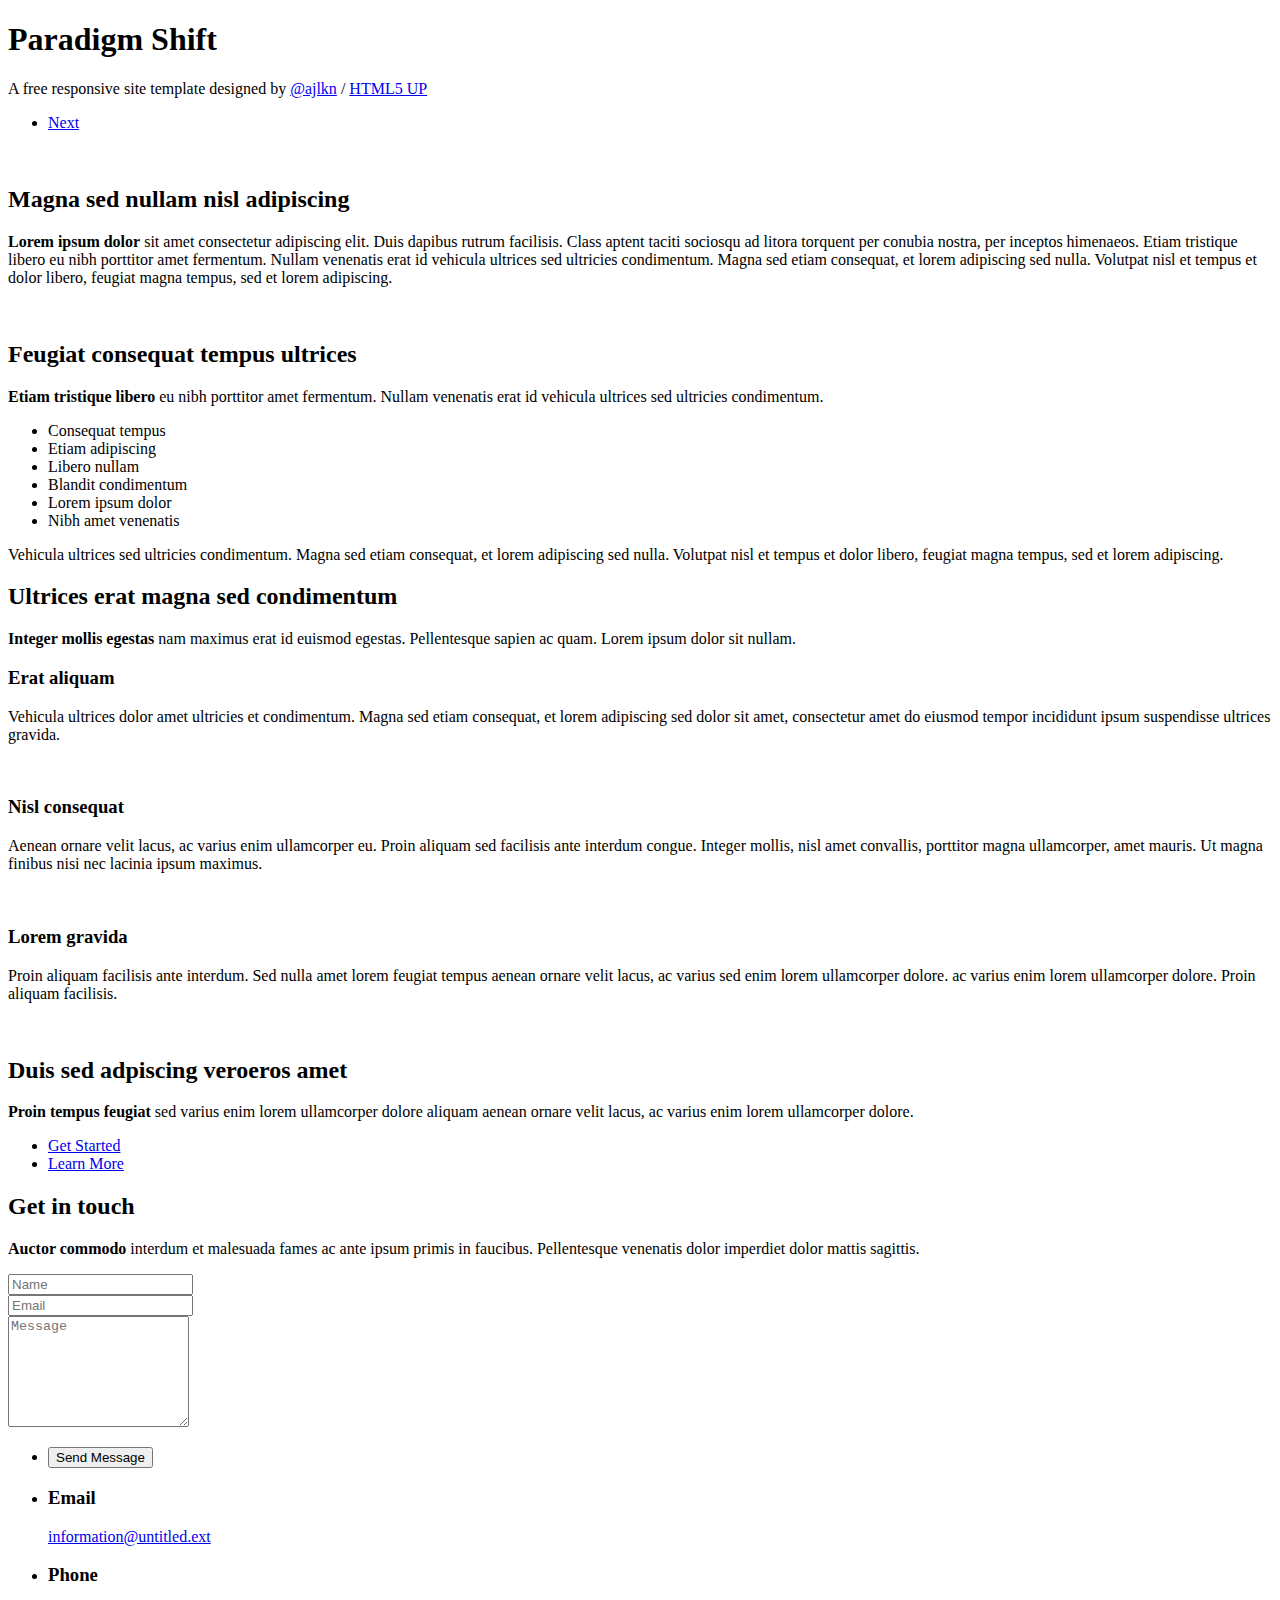
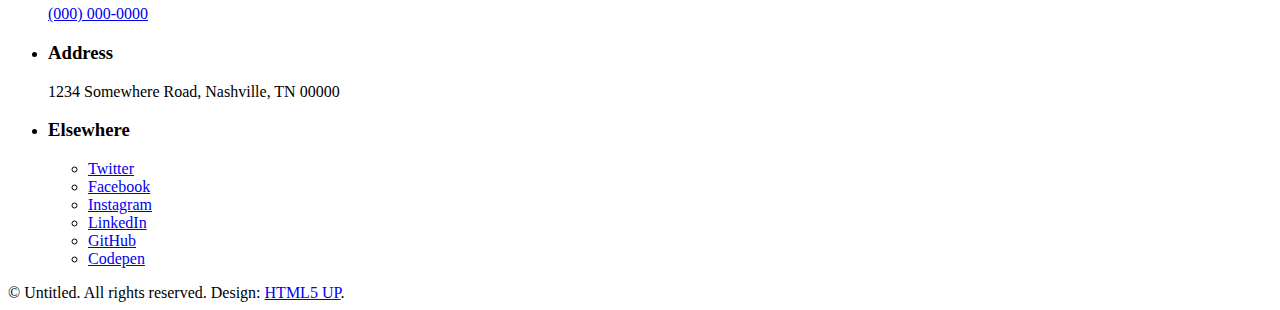
==== index.html @ 137344e8 "index commit" ====
<!DOCTYPE HTML>
<!--
	Paradigm Shift by HTML5 UP
	html5up.net | @ajlkn
	Free for personal and commercial use under the CCA 3.0 license (html5up.net/license)
-->
<html>
	<head>
		<title>Paradigm Shift by HTML5 UP</title>
		<meta charset="utf-8" />
		<meta name="viewport" content="width=device-width, initial-scale=1, user-scalable=no" />
		<meta name="description" content="" />
		<meta name="keywords" content="" />
		<link rel="stylesheet" href="assets/css/main.css" />
	</head>
	<body class="is-preload">

		<!-- Wrapper -->
			<div id="wrapper">

				<!-- Intro -->
					<section class="intro">
						<header>
							<h1>Paradigm Shift</h1>
							<p>A free responsive site template designed by <a href="https://twitter.com/ajlkn">@ajlkn</a> / <a href="https://html5up.net">HTML5 UP</a></p>
							<ul class="actions">
								<li><a href="#first" class="arrow scrolly"><span class="label">Next</span></a></li>
							</ul>
						</header>
						<div class="content">
							<span class="image fill" data-position="center"><img src="images/pic01.jpg" alt="" /></span>
						</div>
					</section>

				<!-- Section -->
					<section id="first">
						<header>
							<h2>Magna sed nullam nisl adipiscing</h2>
						</header>
						<div class="content">
							<p><strong>Lorem ipsum dolor</strong> sit amet consectetur adipiscing elit. Duis dapibus rutrum facilisis. Class aptent taciti sociosqu ad litora torquent per conubia nostra, per inceptos himenaeos. Etiam tristique libero eu nibh porttitor amet fermentum. Nullam venenatis erat id vehicula ultrices sed ultricies condimentum. Magna sed etiam consequat, et lorem adipiscing sed nulla. Volutpat nisl et tempus et dolor libero, feugiat magna tempus, sed et lorem adipiscing.</p>
							<span class="image main"><img src="images/pic02.jpg" alt="" /></span>
						</div>
					</section>

				<!-- Section -->
					<section>
						<header>
							<h2>Feugiat consequat tempus ultrices</h2>
						</header>
						<div class="content">
							<p><strong>Etiam tristique libero</strong> eu nibh porttitor amet fermentum. Nullam venenatis erat id vehicula ultrices sed ultricies condimentum.</p>
							<ul class="feature-icons">
								<li class="icon solid fa-laptop">Consequat tempus</li>
								<li class="icon solid fa-bolt">Etiam adipiscing</li>
								<li class="icon solid fa-signal">Libero nullam</li>
								<li class="icon solid fa-cog">Blandit condimentum</li>
								<li class="icon solid fa-map-marker-alt">Lorem ipsum dolor</li>
								<li class="icon solid fa-code">Nibh amet venenatis</li>
							</ul>
							<p>Vehicula ultrices sed ultricies condimentum. Magna sed etiam consequat, et lorem adipiscing sed nulla. Volutpat nisl et tempus et dolor libero, feugiat magna tempus, sed et lorem adipiscing.</p>
						</div>
					</section>

				<!-- Section -->
					<section>
						<header>
							<h2>Ultrices erat magna sed condimentum</h2>
						</header>
						<div class="content">
							<p><strong>Integer mollis egestas</strong> nam maximus erat id euismod egestas. Pellentesque sapien ac quam. Lorem ipsum dolor sit nullam.</p>

							<!-- Section -->
								<section>
									<header>
										<h3>Erat aliquam</h3>
										<p>Vehicula ultrices dolor amet ultricies et condimentum. Magna sed etiam consequat, et lorem adipiscing sed dolor sit amet, consectetur amet do eiusmod tempor incididunt  ipsum suspendisse ultrices gravida.</p>
									</header>
									<div class="content">
										<div class="gallery">
											<a href="images/gallery/fulls/01.jpg" class="landscape"><img src="images/gallery/thumbs/01.jpg" alt="" /></a>
											<a href="images/gallery/fulls/02.jpg"><img src="images/gallery/thumbs/02.jpg" alt="" /></a>
											<a href="images/gallery/fulls/03.jpg"><img src="images/gallery/thumbs/03.jpg" alt="" /></a>
											<a href="images/gallery/fulls/04.jpg" class="landscape"><img src="images/gallery/thumbs/04.jpg" alt="" /></a>
										</div>
									</div>
								</section>

							<!-- Section -->
								<section>
									<header>
										<h3>Nisl consequat</h3>
										<p>Aenean ornare velit lacus, ac varius enim ullamcorper eu. Proin aliquam sed facilisis ante interdum congue. Integer mollis, nisl amet convallis, porttitor magna ullamcorper, amet mauris. Ut magna finibus nisi nec lacinia ipsum maximus.</p>
									</header>
									<div class="content">
										<div class="gallery">
											<a href="images/gallery/fulls/05.jpg" class="landscape"><img src="images/gallery/thumbs/05.jpg" alt="" /></a>
											<a href="images/gallery/fulls/06.jpg"><img src="images/gallery/thumbs/06.jpg" alt="" /></a>
											<a href="images/gallery/fulls/07.jpg"><img src="images/gallery/thumbs/07.jpg" alt="" /></a>
										</div>
									</div>
								</section>

							<!-- Section -->
								<section>
									<header>
										<h3>Lorem gravida</h3>
										<p>Proin aliquam facilisis ante interdum. Sed nulla amet lorem feugiat tempus aenean ornare velit lacus, ac varius sed enim lorem ullamcorper dolore.  ac varius enim lorem ullamcorper dolore. Proin aliquam facilisis.</p>
									</header>
									<div class="content">
										<div class="gallery">
											<a href="images/gallery/fulls/08.jpg" class="portrait"><img src="images/gallery/thumbs/08.jpg" alt="" /></a>
											<a href="images/gallery/fulls/09.jpg" class="portrait"><img src="images/gallery/thumbs/09.jpg" alt="" /></a>
											<a href="images/gallery/fulls/10.jpg" class="landscape"><img src="images/gallery/thumbs/10.jpg" alt="" /></a>
										</div>
									</div>
								</section>

						</div>
					</section>

				<!-- Section -->
					<section>
						<header>
							<h2>Duis sed adpiscing veroeros amet</h2>
						</header>
						<div class="content">
							<p><strong>Proin tempus feugiat</strong> sed varius enim lorem ullamcorper dolore aliquam aenean ornare velit lacus, ac varius enim lorem ullamcorper dolore.</p>
							<ul class="actions">
								<li><a href="#" class="button primary large">Get Started</a></li>
								<li><a href="#" class="button large">Learn More</a></li>
							</ul>
						</div>
					</section>

				<!-- Elements -->
				<!--
					<section>
						<header>
							<h2>Elements</h2>
						</header>
						<div class="content">

							<section>
								<header>
									<h3>Text</h3>
								</header>
								<div class="content">
									<p>This is <b>bold</b> and this is <strong>strong</strong>. This is <i>italic</i> and this is <em>emphasized</em>.
									This is <sup>superscript</sup> text and this is <sub>subscript</sub> text.
									This is <u>underlined</u> and this is code: <code>for (;;) { ... }</code>. Finally, <a href="#">this is a link</a>.</p>
									<hr />
									<h2>Heading Level 2</h2>
									<h3>Heading Level 3</h3>
									<h4>Heading Level 4</h4>
									<h5>Heading Level 5</h5>
									<hr />
									<h5>Blockquote</h5>
									<blockquote>Fringilla nisl. Donec accumsan interdum nisi, quis tincidunt felis sagittis eget tempus euismod. Vestibulum ante ipsum primis in faucibus vestibulum. Blandit adipiscing eu felis iaculis volutpat ac adipiscing accumsan faucibus. Vestibulum ante ipsum primis in faucibus lorem ipsum dolor sit amet nullam adipiscing eu felis.</blockquote>
									<h5>Preformatted</h5>
									<pre><code>i = 0;

while (!deck.isInOrder()) {
  print 'Iteration ' + i;
  deck.shuffle();
  i++;
}

print 'Sorted in ' + i + ' iterations.';</code></pre>
								</div>
							</section>

							<section>
								<header>
									<h3>Lists</h3>
								</header>
								<div class="content">

									<h4>Unordered</h4>
									<ul>
										<li>Dolor pulvinar etiam.</li>
										<li>Sagittis adipiscing.</li>
										<li>Felis enim feugiat.</li>
									</ul>

									<h4>Alternate</h4>
									<ul class="alt">
										<li>Dolor pulvinar etiam.</li>
										<li>Sagittis adipiscing.</li>
										<li>Felis enim feugiat.</li>
									</ul>

									<h4>Ordered</h4>
									<ol>
										<li>Dolor pulvinar etiam.</li>
										<li>Etiam vel felis viverra.</li>
										<li>Felis enim feugiat.</li>
										<li>Dolor pulvinar etiam.</li>
										<li>Etiam vel felis lorem.</li>
										<li>Felis enim et feugiat.</li>
									</ol>
									<h4>Icons</h4>
									<ul class="icons">
										<li><a href="#" class="icon brands fa-twitter"><span class="label">Twitter</span></a></li>
										<li><a href="#" class="icon brands fa-facebook-f"><span class="label">Facebook</span></a></li>
										<li><a href="#" class="icon brands fa-instagram"><span class="label">Instagram</span></a></li>
										<li><a href="#" class="icon brands fa-github"><span class="label">Github</span></a></li>
									</ul>

									<h4>Actions</h4>
									<ul class="actions">
										<li><a href="#" class="button primary">Default</a></li>
										<li><a href="#" class="button">Default</a></li>
									</ul>
									<ul class="actions stacked">
										<li><a href="#" class="button primary">Default</a></li>
										<li><a href="#" class="button">Default</a></li>
									</ul>
								</div>
							</section>

							<section>
								<header>
									<h3>Table</h3>
								</header>
								<div class="content">
									<h4>Default</h4>
									<div class="table-wrapper">
										<table>
											<thead>
												<tr>
													<th>Name</th>
													<th>Description</th>
													<th>Price</th>
												</tr>
											</thead>
											<tbody>
												<tr>
													<td>Item One</td>
													<td>Ante turpis integer aliquet porttitor.</td>
													<td>29.99</td>
												</tr>
												<tr>
													<td>Item Two</td>
													<td>Vis ac commodo adipiscing arcu aliquet.</td>
													<td>19.99</td>
												</tr>
												<tr>
													<td>Item Three</td>
													<td> Morbi faucibus arcu accumsan lorem.</td>
													<td>29.99</td>
												</tr>
												<tr>
													<td>Item Four</td>
													<td>Vitae integer tempus condimentum.</td>
													<td>19.99</td>
												</tr>
												<tr>
													<td>Item Five</td>
													<td>Ante turpis integer aliquet porttitor.</td>
													<td>29.99</td>
												</tr>
											</tbody>
											<tfoot>
												<tr>
													<td colspan="2"></td>
													<td>100.00</td>
												</tr>
											</tfoot>
										</table>
									</div>

									<h4>Alternate</h4>
									<div class="table-wrapper">
										<table class="alt">
											<thead>
												<tr>
													<th>Name</th>
													<th>Description</th>
													<th>Price</th>
												</tr>
											</thead>
											<tbody>
												<tr>
													<td>Item One</td>
													<td>Ante turpis integer aliquet porttitor.</td>
													<td>29.99</td>
												</tr>
												<tr>
													<td>Item Two</td>
													<td>Vis ac commodo adipiscing arcu aliquet.</td>
													<td>19.99</td>
												</tr>
												<tr>
													<td>Item Three</td>
													<td> Morbi faucibus arcu accumsan lorem.</td>
													<td>29.99</td>
												</tr>
												<tr>
													<td>Item Four</td>
													<td>Vitae integer tempus condimentum.</td>
													<td>19.99</td>
												</tr>
												<tr>
													<td>Item Five</td>
													<td>Ante turpis integer aliquet porttitor.</td>
													<td>29.99</td>
												</tr>
											</tbody>
											<tfoot>
												<tr>
													<td colspan="2"></td>
													<td>100.00</td>
												</tr>
											</tfoot>
										</table>
									</div>
								</div>
							</section>

							<section>
								<header>
									<h3>Buttons</h3>
								</header>
								<div class="content">
									<ul class="actions">
										<li><a href="#" class="button primary">Primary</a></li>
										<li><a href="#" class="button">Default</a></li>
									</ul>
									<ul class="actions">
										<li><a href="#" class="button large">Large</a></li>
										<li><a href="#" class="button">Default</a></li>
										<li><a href="#" class="button small">Small</a></li>
									</ul>
									<ul class="actions">
										<li><a href="#" class="button primary icon solid fa-download">Icon</a></li>
										<li><a href="#" class="button icon solid fa-download">Icon</a></li>
									</ul>
									<ul class="actions">
										<li><span class="button primary disabled">Disabled</span></li>
										<li><span class="button disabled">Disabled</span></li>
									</ul>
								</div>
							</section>

							<section>
								<header>
									<h3>Form</h3>
								</header>
								<div class="content">
									<form method="post" action="#">
										<div class="fields">
											<div class="field half">
												<label for="demo-name">Name</label>
												<input type="text" name="demo-name" id="demo-name" value="" placeholder="Jane Doe" />
											</div>
											<div class="field half">
												<label for="demo-email">Email</label>
												<input type="email" name="demo-email" id="demo-email" value="" placeholder="jane@untitled.tld" />
											</div>
											<div class="field">
												<label for="demo-category">Category</label>
												<select name="demo-category" id="demo-category">
													<option value="">-</option>
													<option value="1">Manufacturing</option>
													<option value="1">Shipping</option>
													<option value="1">Administration</option>
													<option value="1">Human Resources</option>
												</select>
											</div>
											<div class="field half">
												<input type="radio" id="demo-priority-low" name="demo-priority" checked>
												<label for="demo-priority-low">Low</label>
											</div>
											<div class="field half">
												<input type="radio" id="demo-priority-high" name="demo-priority">
												<label for="demo-priority-high">High</label>
											</div>
											<div class="field half">
												<input type="checkbox" id="demo-copy" name="demo-copy">
												<label for="demo-copy">Email me a copy</label>
											</div>
											<div class="field half">
												<input type="checkbox" id="demo-human" name="demo-human" checked>
												<label for="demo-human">Not a robot</label>
											</div>
											<div class="field">
												<label for="demo-message">Message</label>
												<textarea name="demo-message" id="demo-message" placeholder="Enter your message" rows="6"></textarea>
											</div>
										</div>
										<ul class="actions">
											<li><input type="submit" value="Send Message" class="primary" /></li>
											<li><input type="reset" value="Reset" /></li>
										</ul>
									</form>
								</div>
							</section>

						</div>
					</section>
				-->

				<!-- Section -->
					<section>
						<header>
							<h2>Get in touch</h2>
						</header>
						<div class="content">
							<p><strong>Auctor commodo</strong> interdum et malesuada fames ac ante ipsum primis in faucibus. Pellentesque venenatis dolor imperdiet dolor mattis sagittis.</p>
							<form>
								<div class="fields">
									<div class="field half">
										<input type="text" name="name" id="name" placeholder="Name" />
									</div>
									<div class="field half">
										<input type="email" name="email" id="email" placeholder="Email" />
									</div>
									<div class="field">
										<textarea name="message" id="message" placeholder="Message" rows="7"></textarea>
									</div>
								</div>
								<ul class="actions">
									<li><input type="submit" value="Send Message" class="button primary" /></li>
								</ul>
							</form>
						</div>
						<footer>
							<ul class="items">
								<li>
									<h3>Email</h3>
									<a href="#">information@untitled.ext</a>
								</li>
								<li>
									<h3>Phone</h3>
									<a href="#">(000) 000-0000</a>
								</li>
								<li>
									<h3>Address</h3>
									<span>1234 Somewhere Road, Nashville, TN 00000</span>
								</li>
								<li>
									<h3>Elsewhere</h3>
									<ul class="icons">
										<li><a href="#" class="icon brands fa-twitter"><span class="label">Twitter</span></a></li>
										<li><a href="#" class="icon brands fa-facebook-f"><span class="label">Facebook</span></a></li>
										<li><a href="#" class="icon brands fa-instagram"><span class="label">Instagram</span></a></li>
										<li><a href="#" class="icon brands fa-linkedin-in"><span class="label">LinkedIn</span></a></li>
										<li><a href="#" class="icon brands fa-github"><span class="label">GitHub</span></a></li>
										<li><a href="#" class="icon brands fa-codepen"><span class="label">Codepen</span></a></li>
									</ul>
								</li>
							</ul>
						</footer>
					</section>

				<!-- Copyright -->
					<div class="copyright">&copy; Untitled. All rights reserved. Design: <a href="https://html5up.net">HTML5 UP</a>.</div>

			</div>

		<!-- Scripts -->
			<script src="assets/js/jquery.min.js"></script>
			<script src="assets/js/jquery.scrolly.min.js"></script>
			<script src="assets/js/browser.min.js"></script>
			<script src="assets/js/breakpoints.min.js"></script>
			<script src="assets/js/util.js"></script>
			<script src="assets/js/main.js"></script>

	</body>
</html>
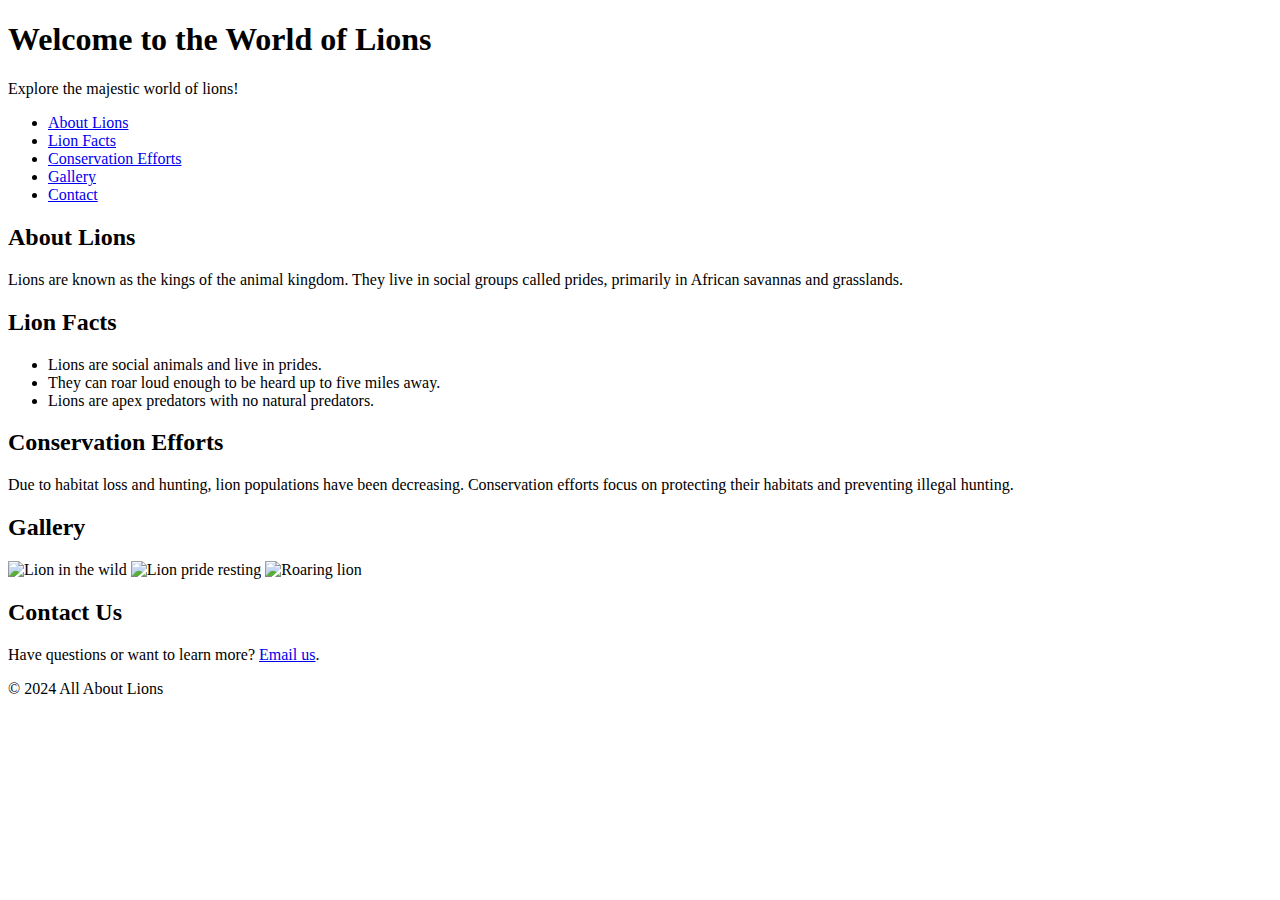
==== commit a5de373c: "Update index.html" ====
--- a/index.html
+++ b/index.html
@@ -1,471 +1,70 @@
-<!DOCTYPE HTML>
-<!--
-	Paradigm Shift by HTML5 UP
-	html5up.net | @ajlkn
-	Free for personal and commercial use under the CCA 3.0 license (html5up.net/license)
--->
-<html>
-	<head>
-		<title>Paradigm Shift by HTML5 UP</title>
-		<meta charset="utf-8" />
-		<meta name="viewport" content="width=device-width, initial-scale=1, user-scalable=no" />
-		<meta name="description" content="" />
-		<meta name="keywords" content="" />
-		<link rel="stylesheet" href="assets/css/main.css" />
-	</head>
-	<body class="is-preload">
+<!DOCTYPE html>
+<html lang="en">
+<head>
+    <meta charset="UTF-8">
+    <meta name="viewport" content="width=device-width, initial-scale=1.0">
+    <title>All About Lions</title>
+    <link rel="stylesheet" href="styles.css">
+</head>
+<body>
+    <!-- Header -->
+    <header>
+        <h1>Welcome to the World of Lions</h1>
+        <p>Explore the majestic world of lions!</p>
+    </header>
 
-		<!-- Wrapper -->
-			<div id="wrapper">
+    <!-- Navigation -->
+    <nav>
+        <ul>
+            <li><a href="#about">About Lions</a></li>
+            <li><a href="#facts">Lion Facts</a></li>
+            <li><a href="#conservation">Conservation Efforts</a></li>
+            <li><a href="#gallery">Gallery</a></li>
+            <li><a href="#contact">Contact</a></li>
+        </ul>
+    </nav>
 
-				<!-- Intro -->
-					<section class="intro">
-						<header>
-							<h1>Paradigm Shift</h1>
-							<p>A free responsive site template designed by <a href="https://twitter.com/ajlkn">@ajlkn</a> / <a href="https://html5up.net">HTML5 UP</a></p>
-							<ul class="actions">
-								<li><a href="#first" class="arrow scrolly"><span class="label">Next</span></a></li>
-							</ul>
-						</header>
-						<div class="content">
-							<span class="image fill" data-position="center"><img src="images/pic01.jpg" alt="" /></span>
-						</div>
-					</section>
+    <!-- About Section -->
+    <section id="about">
+        <h2>About Lions</h2>
+        <p>Lions are known as the kings of the animal kingdom. They live in social groups called prides, primarily in African savannas and grasslands.</p>
+    </section>
 
-				<!-- Section -->
-					<section id="first">
-						<header>
-							<h2>Magna sed nullam nisl adipiscing</h2>
-						</header>
-						<div class="content">
-							<p><strong>Lorem ipsum dolor</strong> sit amet consectetur adipiscing elit. Duis dapibus rutrum facilisis. Class aptent taciti sociosqu ad litora torquent per conubia nostra, per inceptos himenaeos. Etiam tristique libero eu nibh porttitor amet fermentum. Nullam venenatis erat id vehicula ultrices sed ultricies condimentum. Magna sed etiam consequat, et lorem adipiscing sed nulla. Volutpat nisl et tempus et dolor libero, feugiat magna tempus, sed et lorem adipiscing.</p>
-							<span class="image main"><img src="images/pic02.jpg" alt="" /></span>
-						</div>
-					</section>
+    <!-- Facts Section -->
+    <section id="facts">
+        <h2>Lion Facts</h2>
+        <ul>
+            <li>Lions are social animals and live in prides.</li>
+            <li>They can roar loud enough to be heard up to five miles away.</li>
+            <li>Lions are apex predators with no natural predators.</li>
+        </ul>
+    </section>
 
-				<!-- Section -->
-					<section>
-						<header>
-							<h2>Feugiat consequat tempus ultrices</h2>
-						</header>
-						<div class="content">
-							<p><strong>Etiam tristique libero</strong> eu nibh porttitor amet fermentum. Nullam venenatis erat id vehicula ultrices sed ultricies condimentum.</p>
-							<ul class="feature-icons">
-								<li class="icon solid fa-laptop">Consequat tempus</li>
-								<li class="icon solid fa-bolt">Etiam adipiscing</li>
-								<li class="icon solid fa-signal">Libero nullam</li>
-								<li class="icon solid fa-cog">Blandit condimentum</li>
-								<li class="icon solid fa-map-marker-alt">Lorem ipsum dolor</li>
-								<li class="icon solid fa-code">Nibh amet venenatis</li>
-							</ul>
-							<p>Vehicula ultrices sed ultricies condimentum. Magna sed etiam consequat, et lorem adipiscing sed nulla. Volutpat nisl et tempus et dolor libero, feugiat magna tempus, sed et lorem adipiscing.</p>
-						</div>
-					</section>
+    <!-- Conservation Section -->
+    <section id="conservation">
+        <h2>Conservation Efforts</h2>
+        <p>Due to habitat loss and hunting, lion populations have been decreasing. Conservation efforts focus on protecting their habitats and preventing illegal hunting.</p>
+    </section>
 
-				<!-- Section -->
-					<section>
-						<header>
-							<h2>Ultrices erat magna sed condimentum</h2>
-						</header>
-						<div class="content">
-							<p><strong>Integer mollis egestas</strong> nam maximus erat id euismod egestas. Pellentesque sapien ac quam. Lorem ipsum dolor sit nullam.</p>
+    <!-- Gallery Section -->
+    <section id="gallery">
+        <h2>Gallery</h2>
+        <div class="gallery-images">
+            <img src="lion1.jpg" alt="Lion in the wild">
+            <img src="lion2.jpg" alt="Lion pride resting">
+            <img src="lion3.jpg" alt="Roaring lion">
+        </div>
+    </section>
 
-							<!-- Section -->
-								<section>
-									<header>
-										<h3>Erat aliquam</h3>
-										<p>Vehicula ultrices dolor amet ultricies et condimentum. Magna sed etiam consequat, et lorem adipiscing sed dolor sit amet, consectetur amet do eiusmod tempor incididunt  ipsum suspendisse ultrices gravida.</p>
-									</header>
-									<div class="content">
-										<div class="gallery">
-											<a href="images/gallery/fulls/01.jpg" class="landscape"><img src="images/gallery/thumbs/01.jpg" alt="" /></a>
-											<a href="images/gallery/fulls/02.jpg"><img src="images/gallery/thumbs/02.jpg" alt="" /></a>
-											<a href="images/gallery/fulls/03.jpg"><img src="images/gallery/thumbs/03.jpg" alt="" /></a>
-											<a href="images/gallery/fulls/04.jpg" class="landscape"><img src="images/gallery/thumbs/04.jpg" alt="" /></a>
-										</div>
-									</div>
-								</section>
+    <!-- Contact Section -->
+    <section id="contact">
+        <h2>Contact Us</h2>
+        <p>Have questions or want to learn more? <a href="mailto:info@lionworld.com">Email us</a>.</p>
+    </section>
 
-							<!-- Section -->
-								<section>
-									<header>
-										<h3>Nisl consequat</h3>
-										<p>Aenean ornare velit lacus, ac varius enim ullamcorper eu. Proin aliquam sed facilisis ante interdum congue. Integer mollis, nisl amet convallis, porttitor magna ullamcorper, amet mauris. Ut magna finibus nisi nec lacinia ipsum maximus.</p>
-									</header>
-									<div class="content">
-										<div class="gallery">
-											<a href="images/gallery/fulls/05.jpg" class="landscape"><img src="images/gallery/thumbs/05.jpg" alt="" /></a>
-											<a href="images/gallery/fulls/06.jpg"><img src="images/gallery/thumbs/06.jpg" alt="" /></a>
-											<a href="images/gallery/fulls/07.jpg"><img src="images/gallery/thumbs/07.jpg" alt="" /></a>
-										</div>
-									</div>
-								</section>
-
-							<!-- Section -->
-								<section>
-									<header>
-										<h3>Lorem gravida</h3>
-										<p>Proin aliquam facilisis ante interdum. Sed nulla amet lorem feugiat tempus aenean ornare velit lacus, ac varius sed enim lorem ullamcorper dolore.  ac varius enim lorem ullamcorper dolore. Proin aliquam facilisis.</p>
-									</header>
-									<div class="content">
-										<div class="gallery">
-											<a href="images/gallery/fulls/08.jpg" class="portrait"><img src="images/gallery/thumbs/08.jpg" alt="" /></a>
-											<a href="images/gallery/fulls/09.jpg" class="portrait"><img src="images/gallery/thumbs/09.jpg" alt="" /></a>
-											<a href="images/gallery/fulls/10.jpg" class="landscape"><img src="images/gallery/thumbs/10.jpg" alt="" /></a>
-										</div>
-									</div>
-								</section>
-
-						</div>
-					</section>
-
-				<!-- Section -->
-					<section>
-						<header>
-							<h2>Duis sed adpiscing veroeros amet</h2>
-						</header>
-						<div class="content">
-							<p><strong>Proin tempus feugiat</strong> sed varius enim lorem ullamcorper dolore aliquam aenean ornare velit lacus, ac varius enim lorem ullamcorper dolore.</p>
-							<ul class="actions">
-								<li><a href="#" class="button primary large">Get Started</a></li>
-								<li><a href="#" class="button large">Learn More</a></li>
-							</ul>
-						</div>
-					</section>
-
-				<!-- Elements -->
-				<!--
-					<section>
-						<header>
-							<h2>Elements</h2>
-						</header>
-						<div class="content">
-
-							<section>
-								<header>
-									<h3>Text</h3>
-								</header>
-								<div class="content">
-									<p>This is <b>bold</b> and this is <strong>strong</strong>. This is <i>italic</i> and this is <em>emphasized</em>.
-									This is <sup>superscript</sup> text and this is <sub>subscript</sub> text.
-									This is <u>underlined</u> and this is code: <code>for (;;) { ... }</code>. Finally, <a href="#">this is a link</a>.</p>
-									<hr />
-									<h2>Heading Level 2</h2>
-									<h3>Heading Level 3</h3>
-									<h4>Heading Level 4</h4>
-									<h5>Heading Level 5</h5>
-									<hr />
-									<h5>Blockquote</h5>
-									<blockquote>Fringilla nisl. Donec accumsan interdum nisi, quis tincidunt felis sagittis eget tempus euismod. Vestibulum ante ipsum primis in faucibus vestibulum. Blandit adipiscing eu felis iaculis volutpat ac adipiscing accumsan faucibus. Vestibulum ante ipsum primis in faucibus lorem ipsum dolor sit amet nullam adipiscing eu felis.</blockquote>
-									<h5>Preformatted</h5>
-									<pre><code>i = 0;
-
-while (!deck.isInOrder()) {
-  print 'Iteration ' + i;
-  deck.shuffle();
-  i++;
-}
-
-print 'Sorted in ' + i + ' iterations.';</code></pre>
-								</div>
-							</section>
-
-							<section>
-								<header>
-									<h3>Lists</h3>
-								</header>
-								<div class="content">
-
-									<h4>Unordered</h4>
-									<ul>
-										<li>Dolor pulvinar etiam.</li>
-										<li>Sagittis adipiscing.</li>
-										<li>Felis enim feugiat.</li>
-									</ul>
-
-									<h4>Alternate</h4>
-									<ul class="alt">
-										<li>Dolor pulvinar etiam.</li>
-										<li>Sagittis adipiscing.</li>
-										<li>Felis enim feugiat.</li>
-									</ul>
-
-									<h4>Ordered</h4>
-									<ol>
-										<li>Dolor pulvinar etiam.</li>
-										<li>Etiam vel felis viverra.</li>
-										<li>Felis enim feugiat.</li>
-										<li>Dolor pulvinar etiam.</li>
-										<li>Etiam vel felis lorem.</li>
-										<li>Felis enim et feugiat.</li>
-									</ol>
-									<h4>Icons</h4>
-									<ul class="icons">
-										<li><a href="#" class="icon brands fa-twitter"><span class="label">Twitter</span></a></li>
-										<li><a href="#" class="icon brands fa-facebook-f"><span class="label">Facebook</span></a></li>
-										<li><a href="#" class="icon brands fa-instagram"><span class="label">Instagram</span></a></li>
-										<li><a href="#" class="icon brands fa-github"><span class="label">Github</span></a></li>
-									</ul>
-
-									<h4>Actions</h4>
-									<ul class="actions">
-										<li><a href="#" class="button primary">Default</a></li>
-										<li><a href="#" class="button">Default</a></li>
-									</ul>
-									<ul class="actions stacked">
-										<li><a href="#" class="button primary">Default</a></li>
-										<li><a href="#" class="button">Default</a></li>
-									</ul>
-								</div>
-							</section>
-
-							<section>
-								<header>
-									<h3>Table</h3>
-								</header>
-								<div class="content">
-									<h4>Default</h4>
-									<div class="table-wrapper">
-										<table>
-											<thead>
-												<tr>
-													<th>Name</th>
-													<th>Description</th>
-													<th>Price</th>
-												</tr>
-											</thead>
-											<tbody>
-												<tr>
-													<td>Item One</td>
-													<td>Ante turpis integer aliquet porttitor.</td>
-													<td>29.99</td>
-												</tr>
-												<tr>
-													<td>Item Two</td>
-													<td>Vis ac commodo adipiscing arcu aliquet.</td>
-													<td>19.99</td>
-												</tr>
-												<tr>
-													<td>Item Three</td>
-													<td> Morbi faucibus arcu accumsan lorem.</td>
-													<td>29.99</td>
-												</tr>
-												<tr>
-													<td>Item Four</td>
-													<td>Vitae integer tempus condimentum.</td>
-													<td>19.99</td>
-												</tr>
-												<tr>
-													<td>Item Five</td>
-													<td>Ante turpis integer aliquet porttitor.</td>
-													<td>29.99</td>
-												</tr>
-											</tbody>
-											<tfoot>
-												<tr>
-													<td colspan="2"></td>
-													<td>100.00</td>
-												</tr>
-											</tfoot>
-										</table>
-									</div>
-
-									<h4>Alternate</h4>
-									<div class="table-wrapper">
-										<table class="alt">
-											<thead>
-												<tr>
-													<th>Name</th>
-													<th>Description</th>
-													<th>Price</th>
-												</tr>
-											</thead>
-											<tbody>
-												<tr>
-													<td>Item One</td>
-													<td>Ante turpis integer aliquet porttitor.</td>
-													<td>29.99</td>
-												</tr>
-												<tr>
-													<td>Item Two</td>
-													<td>Vis ac commodo adipiscing arcu aliquet.</td>
-													<td>19.99</td>
-												</tr>
-												<tr>
-													<td>Item Three</td>
-													<td> Morbi faucibus arcu accumsan lorem.</td>
-													<td>29.99</td>
-												</tr>
-												<tr>
-													<td>Item Four</td>
-													<td>Vitae integer tempus condimentum.</td>
-													<td>19.99</td>
-												</tr>
-												<tr>
-													<td>Item Five</td>
-													<td>Ante turpis integer aliquet porttitor.</td>
-													<td>29.99</td>
-												</tr>
-											</tbody>
-											<tfoot>
-												<tr>
-													<td colspan="2"></td>
-													<td>100.00</td>
-												</tr>
-											</tfoot>
-										</table>
-									</div>
-								</div>
-							</section>
-
-							<section>
-								<header>
-									<h3>Buttons</h3>
-								</header>
-								<div class="content">
-									<ul class="actions">
-										<li><a href="#" class="button primary">Primary</a></li>
-										<li><a href="#" class="button">Default</a></li>
-									</ul>
-									<ul class="actions">
-										<li><a href="#" class="button large">Large</a></li>
-										<li><a href="#" class="button">Default</a></li>
-										<li><a href="#" class="button small">Small</a></li>
-									</ul>
-									<ul class="actions">
-										<li><a href="#" class="button primary icon solid fa-download">Icon</a></li>
-										<li><a href="#" class="button icon solid fa-download">Icon</a></li>
-									</ul>
-									<ul class="actions">
-										<li><span class="button primary disabled">Disabled</span></li>
-										<li><span class="button disabled">Disabled</span></li>
-									</ul>
-								</div>
-							</section>
-
-							<section>
-								<header>
-									<h3>Form</h3>
-								</header>
-								<div class="content">
-									<form method="post" action="#">
-										<div class="fields">
-											<div class="field half">
-												<label for="demo-name">Name</label>
-												<input type="text" name="demo-name" id="demo-name" value="" placeholder="Jane Doe" />
-											</div>
-											<div class="field half">
-												<label for="demo-email">Email</label>
-												<input type="email" name="demo-email" id="demo-email" value="" placeholder="jane@untitled.tld" />
-											</div>
-											<div class="field">
-												<label for="demo-category">Category</label>
-												<select name="demo-category" id="demo-category">
-													<option value="">-</option>
-													<option value="1">Manufacturing</option>
-													<option value="1">Shipping</option>
-													<option value="1">Administration</option>
-													<option value="1">Human Resources</option>
-												</select>
-											</div>
-											<div class="field half">
-												<input type="radio" id="demo-priority-low" name="demo-priority" checked>
-												<label for="demo-priority-low">Low</label>
-											</div>
-											<div class="field half">
-												<input type="radio" id="demo-priority-high" name="demo-priority">
-												<label for="demo-priority-high">High</label>
-											</div>
-											<div class="field half">
-												<input type="checkbox" id="demo-copy" name="demo-copy">
-												<label for="demo-copy">Email me a copy</label>
-											</div>
-											<div class="field half">
-												<input type="checkbox" id="demo-human" name="demo-human" checked>
-												<label for="demo-human">Not a robot</label>
-											</div>
-											<div class="field">
-												<label for="demo-message">Message</label>
-												<textarea name="demo-message" id="demo-message" placeholder="Enter your message" rows="6"></textarea>
-											</div>
-										</div>
-										<ul class="actions">
-											<li><input type="submit" value="Send Message" class="primary" /></li>
-											<li><input type="reset" value="Reset" /></li>
-										</ul>
-									</form>
-								</div>
-							</section>
-
-						</div>
-					</section>
-				-->
-
-				<!-- Section -->
-					<section>
-						<header>
-							<h2>Get in touch</h2>
-						</header>
-						<div class="content">
-							<p><strong>Auctor commodo</strong> interdum et malesuada fames ac ante ipsum primis in faucibus. Pellentesque venenatis dolor imperdiet dolor mattis sagittis.</p>
-							<form>
-								<div class="fields">
-									<div class="field half">
-										<input type="text" name="name" id="name" placeholder="Name" />
-									</div>
-									<div class="field half">
-										<input type="email" name="email" id="email" placeholder="Email" />
-									</div>
-									<div class="field">
-										<textarea name="message" id="message" placeholder="Message" rows="7"></textarea>
-									</div>
-								</div>
-								<ul class="actions">
-									<li><input type="submit" value="Send Message" class="button primary" /></li>
-								</ul>
-							</form>
-						</div>
-						<footer>
-							<ul class="items">
-								<li>
-									<h3>Email</h3>
-									<a href="#">information@untitled.ext</a>
-								</li>
-								<li>
-									<h3>Phone</h3>
-									<a href="#">(000) 000-0000</a>
-								</li>
-								<li>
-									<h3>Address</h3>
-									<span>1234 Somewhere Road, Nashville, TN 00000</span>
-								</li>
-								<li>
-									<h3>Elsewhere</h3>
-									<ul class="icons">
-										<li><a href="#" class="icon brands fa-twitter"><span class="label">Twitter</span></a></li>
-										<li><a href="#" class="icon brands fa-facebook-f"><span class="label">Facebook</span></a></li>
-										<li><a href="#" class="icon brands fa-instagram"><span class="label">Instagram</span></a></li>
-										<li><a href="#" class="icon brands fa-linkedin-in"><span class="label">LinkedIn</span></a></li>
-										<li><a href="#" class="icon brands fa-github"><span class="label">GitHub</span></a></li>
-										<li><a href="#" class="icon brands fa-codepen"><span class="label">Codepen</span></a></li>
-									</ul>
-								</li>
-							</ul>
-						</footer>
-					</section>
-
-				<!-- Copyright -->
-					<div class="copyright">&copy; Untitled. All rights reserved. Design: <a href="https://html5up.net">HTML5 UP</a>.</div>
-
-			</div>
-
-		<!-- Scripts -->
-			<script src="assets/js/jquery.min.js"></script>
-			<script src="assets/js/jquery.scrolly.min.js"></script>
-			<script src="assets/js/browser.min.js"></script>
-			<script src="assets/js/breakpoints.min.js"></script>
-			<script src="assets/js/util.js"></script>
-			<script src="assets/js/main.js"></script>
-
-	</body>
-</html>+    <!-- Footer -->
+    <footer>
+        <p>&copy; 2024 All About Lions</p>
+    </footer>
+</body>
+</html>
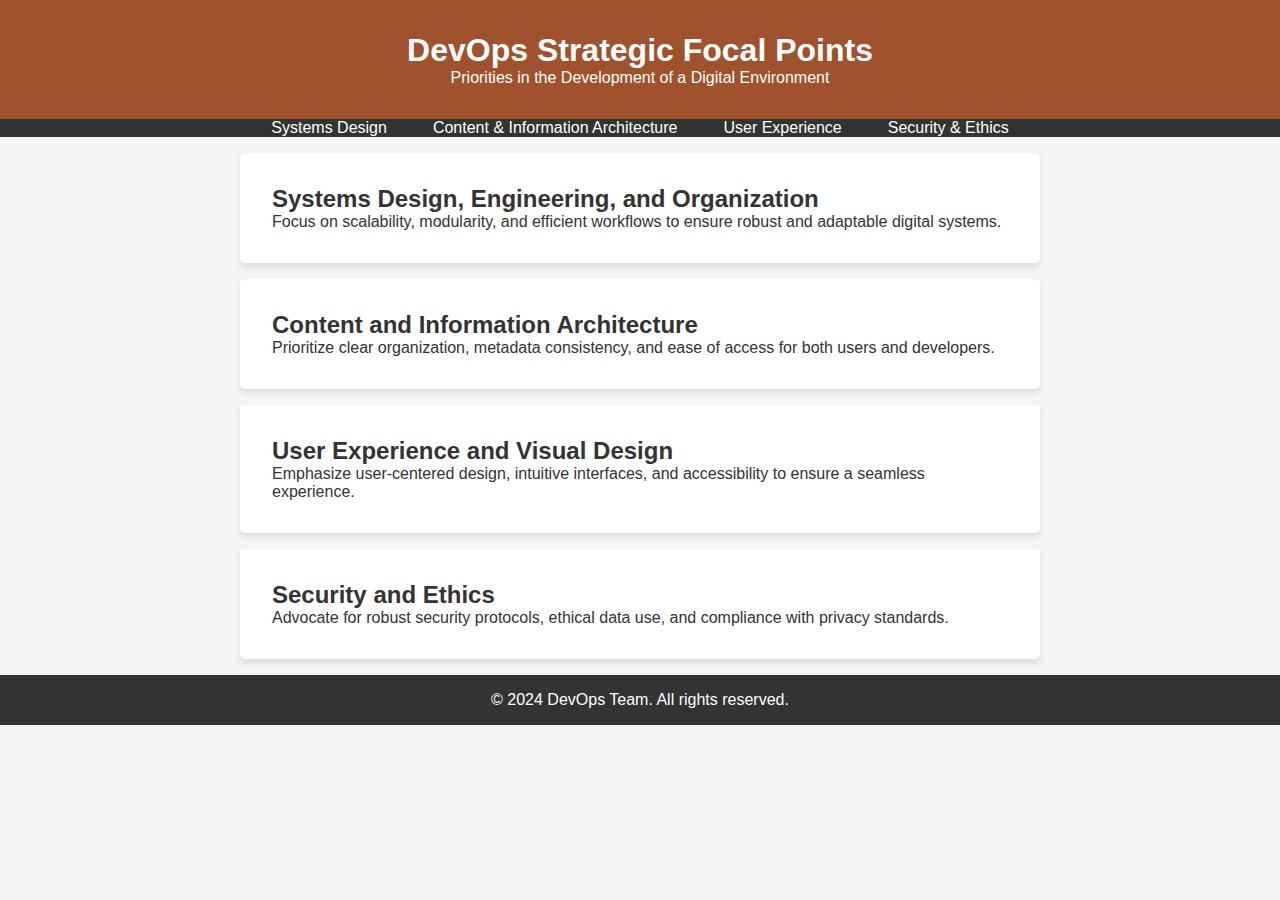
==== commit de3d5a72: "Update index.html" ====
--- a/index.html
+++ b/index.html
@@ -3,68 +3,42 @@
 <head>
     <meta charset="UTF-8">
     <meta name="viewport" content="width=device-width, initial-scale=1.0">
-    <title>All About Lions</title>
+    <title>DevOps Strategic Focal Points</title>
     <link rel="stylesheet" href="styles.css">
 </head>
 <body>
-    <!-- Header -->
     <header>
-        <h1>Welcome to the World of Lions</h1>
-        <p>Explore the majestic world of lions!</p>
+        <h1>DevOps Strategic Focal Points</h1>
+        <p>Priorities in the Development of a Digital Environment</p>
     </header>
-
-    <!-- Navigation -->
     <nav>
         <ul>
-            <li><a href="#about">About Lions</a></li>
-            <li><a href="#facts">Lion Facts</a></li>
-            <li><a href="#conservation">Conservation Efforts</a></li>
-            <li><a href="#gallery">Gallery</a></li>
-            <li><a href="#contact">Contact</a></li>
+            <li><a href="#systems-design">Systems Design</a></li>
+            <li><a href="#content-architecture">Content & Information Architecture</a></li>
+            <li><a href="#user-experience">User Experience</a></li>
+            <li><a href="#security-ethics">Security & Ethics</a></li>
         </ul>
     </nav>
-
-    <!-- About Section -->
-    <section id="about">
-        <h2>About Lions</h2>
-        <p>Lions are known as the kings of the animal kingdom. They live in social groups called prides, primarily in African savannas and grasslands.</p>
-    </section>
-
-    <!-- Facts Section -->
-    <section id="facts">
-        <h2>Lion Facts</h2>
-        <ul>
-            <li>Lions are social animals and live in prides.</li>
-            <li>They can roar loud enough to be heard up to five miles away.</li>
-            <li>Lions are apex predators with no natural predators.</li>
-        </ul>
-    </section>
-
-    <!-- Conservation Section -->
-    <section id="conservation">
-        <h2>Conservation Efforts</h2>
-        <p>Due to habitat loss and hunting, lion populations have been decreasing. Conservation efforts focus on protecting their habitats and preventing illegal hunting.</p>
-    </section>
-
-    <!-- Gallery Section -->
-    <section id="gallery">
-        <h2>Gallery</h2>
-        <div class="gallery-images">
-            <img src="lion1.jpg" alt="Lion in the wild">
-            <img src="lion2.jpg" alt="Lion pride resting">
-            <img src="lion3.jpg" alt="Roaring lion">
-        </div>
-    </section>
-
-    <!-- Contact Section -->
-    <section id="contact">
-        <h2>Contact Us</h2>
-        <p>Have questions or want to learn more? <a href="mailto:info@lionworld.com">Email us</a>.</p>
-    </section>
-
-    <!-- Footer -->
+    <main>
+        <section id="systems-design">
+            <h2>Systems Design, Engineering, and Organization</h2>
+            <p>Focus on scalability, modularity, and efficient workflows to ensure robust and adaptable digital systems.</p>
+        </section>
+        <section id="content-architecture">
+            <h2>Content and Information Architecture</h2>
+            <p>Prioritize clear organization, metadata consistency, and ease of access for both users and developers.</p>
+        </section>
+        <section id="user-experience">
+            <h2>User Experience and Visual Design</h2>
+            <p>Emphasize user-centered design, intuitive interfaces, and accessibility to ensure a seamless experience.</p>
+        </section>
+        <section id="security-ethics">
+            <h2>Security and Ethics</h2>
+            <p>Advocate for robust security protocols, ethical data use, and compliance with privacy standards.</p>
+        </section>
+    </main>
     <footer>
-        <p>&copy; 2024 All About Lions</p>
+        <p>&copy; 2024 DevOps Team. All rights reserved.</p>
     </footer>
 </body>
 </html>
--- a/styles.css
+++ b/styles.css
@@ -0,0 +1,81 @@
+/* styles.css */
+
+/* Basic Reset */
+* {
+    margin: 0;
+    padding: 0;
+    box-sizing: border-box;
+}
+
+/* Body styling */
+body {
+    font-family: Arial, sans-serif;
+    color: #333;
+    background-color: #f5f5f5;
+}
+
+/* Header styling */
+header {
+    background-color: #a0522d;
+    color: white;
+    text-align: center;
+    padding: 2em 0;
+}
+
+/* Navigation bar styling */
+nav ul {
+    list-style: none;
+    display: flex;
+    justify-content: center;
+    background-color: #333;
+}
+
+nav ul li {
+    margin: 0 15px;
+}
+
+nav ul li a {
+    color: white;
+    text-decoration: none;
+    padding: 0.5em;
+}
+
+nav ul li a:hover {
+    background-color: #a0522d;
+    border-radius: 5px;
+}
+
+/* Section styling */
+section {
+    padding: 2em;
+    max-width: 800px;
+    margin: auto;
+    background-color: white;
+    margin-top: 1em;
+    border-radius: 5px;
+    box-shadow: 0px 4px 6px rgba(0, 0, 0, 0.1);
+}
+
+/* Gallery styling */
+.gallery-images {
+    display: flex;
+    justify-content: space-around;
+    flex-wrap: wrap;
+    gap: 1em;
+}
+
+.gallery-images img {
+    width: 100%;
+    max-width: 250px;
+    border-radius: 5px;
+    box-shadow: 0px 4px 6px rgba(0, 0, 0, 0.1);
+}
+
+/* Footer styling */
+footer {
+    text-align: center;
+    padding: 1em;
+    background-color: #333;
+    color: white;
+    margin-top: 1em;
+}
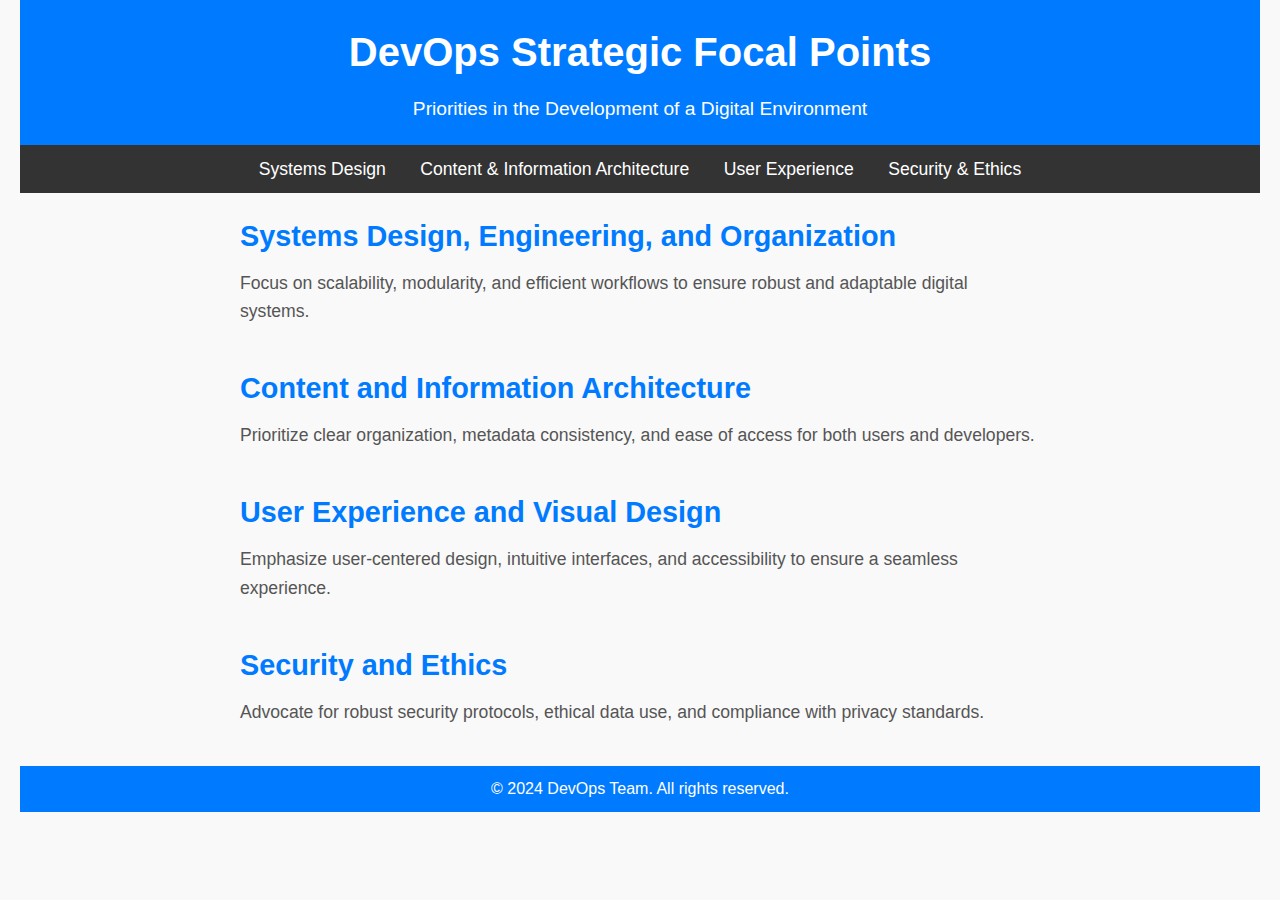
==== commit 7059d407: "add link to system design" ====
--- a/index.html
+++ b/index.html
@@ -13,7 +13,7 @@
     </header>
     <nav>
         <ul>
-            <li><a href="#systems-design">Systems Design</a></li>
+            <li><a href="./SystemsDesign.html">Systems Design</a></li>
             <li><a href="#content-architecture">Content & Information Architecture</a></li>
             <li><a href="#user-experience">User Experience</a></li>
             <li><a href="#security-ethics">Security & Ethics</a></li>
--- a/styles.css
+++ b/styles.css
@@ -1,81 +1,84 @@
-/* styles.css */
-
-/* Basic Reset */
-* {
+/* General Reset */
+body, h1, h2, p, ul, li, a {
     margin: 0;
     padding: 0;
-    box-sizing: border-box;
+    font-family: Arial, sans-serif;
 }
 
-/* Body styling */
+/* Body Styling */
 body {
-    font-family: Arial, sans-serif;
+    line-height: 1.6;
     color: #333;
-    background-color: #f5f5f5;
+    background-color: #f9f9f9;
+    padding: 0 20px;
 }
 
-/* Header styling */
+/* Header Styling */
 header {
-    background-color: #a0522d;
-    color: white;
     text-align: center;
-    padding: 2em 0;
+    padding: 20px 0;
+    background: #007bff;
+    color: #fff;
 }
 
-/* Navigation bar styling */
+header h1 {
+    font-size: 2.5em;
+    margin-bottom: 10px;
+}
+
+header p {
+    font-size: 1.2em;
+}
+
+/* Navigation Styling */
+nav {
+    background: #333;
+    padding: 10px 0;
+    text-align: center;
+}
+
 nav ul {
     list-style: none;
-    display: flex;
-    justify-content: center;
-    background-color: #333;
+    display: inline-block;
 }
 
 nav ul li {
+    display: inline;
     margin: 0 15px;
 }
 
 nav ul li a {
-    color: white;
+    color: #fff;
     text-decoration: none;
-    padding: 0.5em;
+    font-size: 1.1em;
 }
 
-nav ul li a:hover {
-    background-color: #a0522d;
-    border-radius: 5px;
+/* Main Content Styling */
+main {
+    margin: 20px auto;
+    max-width: 800px;
 }
 
-/* Section styling */
 section {
-    padding: 2em;
-    max-width: 800px;
-    margin: auto;
-    background-color: white;
-    margin-top: 1em;
-    border-radius: 5px;
-    box-shadow: 0px 4px 6px rgba(0, 0, 0, 0.1);
+    margin-bottom: 40px;
 }
 
-/* Gallery styling */
-.gallery-images {
-    display: flex;
-    justify-content: space-around;
-    flex-wrap: wrap;
-    gap: 1em;
+section h2 {
+    font-size: 1.8em;
+    margin-bottom: 10px;
+    color: #007bff;
 }
 
-.gallery-images img {
-    width: 100%;
-    max-width: 250px;
-    border-radius: 5px;
-    box-shadow: 0px 4px 6px rgba(0, 0, 0, 0.1);
+section p {
+    font-size: 1.1em;
+    color: #555;
 }
 
-/* Footer styling */
+/* Footer Styling */
 footer {
     text-align: center;
-    padding: 1em;
-    background-color: #333;
-    color: white;
-    margin-top: 1em;
+    margin-top: 20px;
+    padding: 10px;
+    background: #007bff;
+    color: #fff;
 }
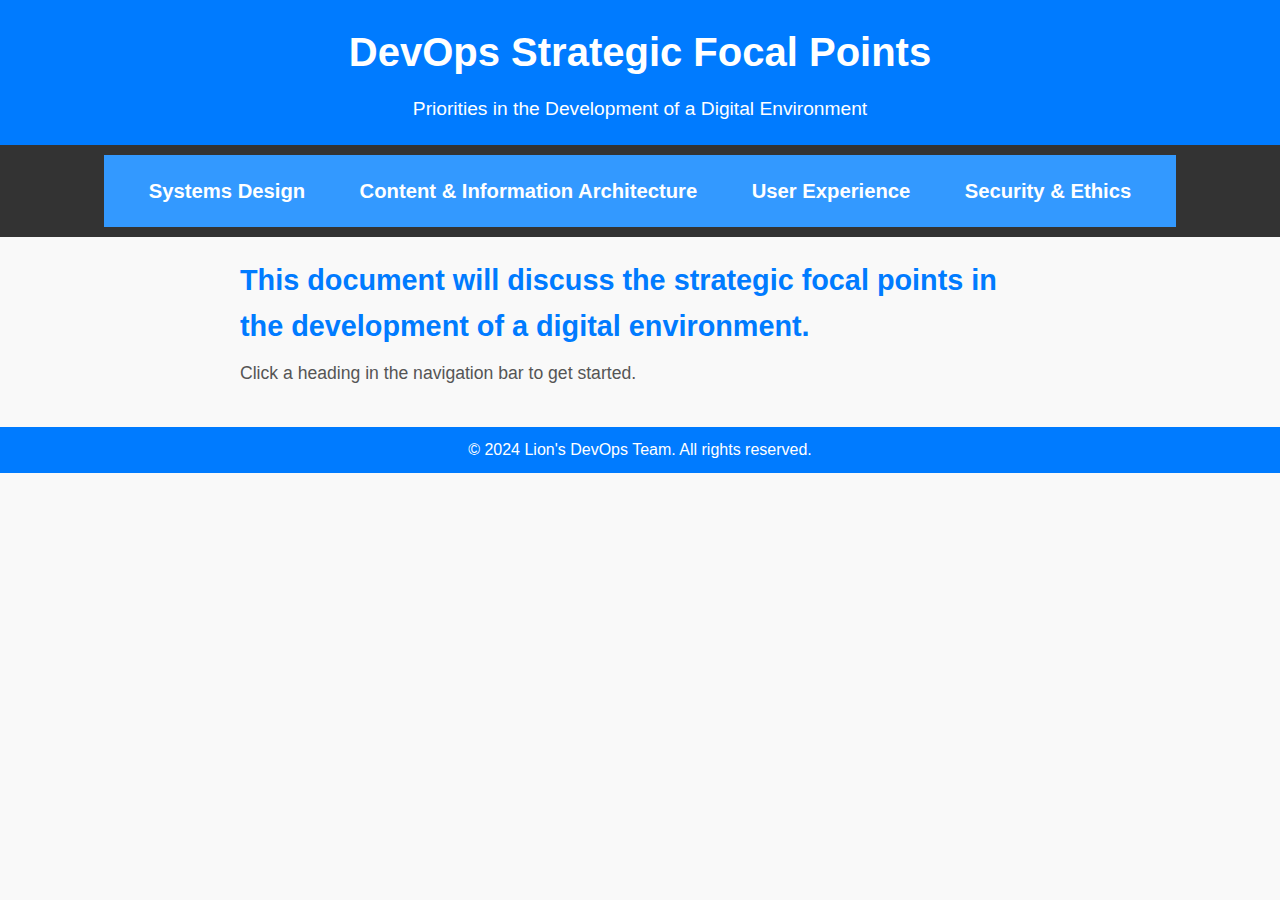
==== commit 88d31b7e: "Added images and expanded content" ====
--- a/index.html
+++ b/index.html
@@ -13,32 +13,20 @@
     </header>
     <nav>
         <ul>
-            <li><a href="./SystemsDesign.html">Systems Design</a></li>
-            <li><a href="#content-architecture">Content & Information Architecture</a></li>
-            <li><a href="#user-experience">User Experience</a></li>
-            <li><a href="#security-ethics">Security & Ethics</a></li>
+            <li><a href="./systems-design.html">Systems Design</a></li>
+            <li><a href="./content-architecture.html">Content & Information Architecture</a></li>
+            <li><a href="./user-experience.html">User Experience</a></li>
+            <li><a href="./security-ethics.html">Security & Ethics</a></li>
         </ul>
     </nav>
     <main>
         <section id="systems-design">
-            <h2>Systems Design, Engineering, and Organization</h2>
-            <p>Focus on scalability, modularity, and efficient workflows to ensure robust and adaptable digital systems.</p>
-        </section>
-        <section id="content-architecture">
-            <h2>Content and Information Architecture</h2>
-            <p>Prioritize clear organization, metadata consistency, and ease of access for both users and developers.</p>
-        </section>
-        <section id="user-experience">
-            <h2>User Experience and Visual Design</h2>
-            <p>Emphasize user-centered design, intuitive interfaces, and accessibility to ensure a seamless experience.</p>
-        </section>
-        <section id="security-ethics">
-            <h2>Security and Ethics</h2>
-            <p>Advocate for robust security protocols, ethical data use, and compliance with privacy standards.</p>
+            <h2>This document will discuss the strategic focal points in the development of a digital environment.</h2>
+            <p>Click a heading in the navigation bar to get started.</p>
         </section>
     </main>
     <footer>
-        <p>&copy; 2024 DevOps Team. All rights reserved.</p>
+        <p>&copy; 2024 Lion's DevOps Team. All rights reserved.</p>
     </footer>
 </body>
 </html>
--- a/styles.css
+++ b/styles.css
@@ -10,7 +10,6 @@
     line-height: 1.6;
     color: #333;
     background-color: #f9f9f9;
-    padding: 0 20px;
 }
 
 /* Header Styling */
@@ -74,6 +73,19 @@
     color: #555;
 }
 
+ul {
+    list-style-position: inside;
+    background: #3399ff;
+    padding: 20px;
+  }
+
+ul li {
+    font-weight: bold;
+    font-size: 1.15em;
+    color: white;
+    padding: 10px;
+}
+
 /* Footer Styling */
 footer {
     text-align: center;
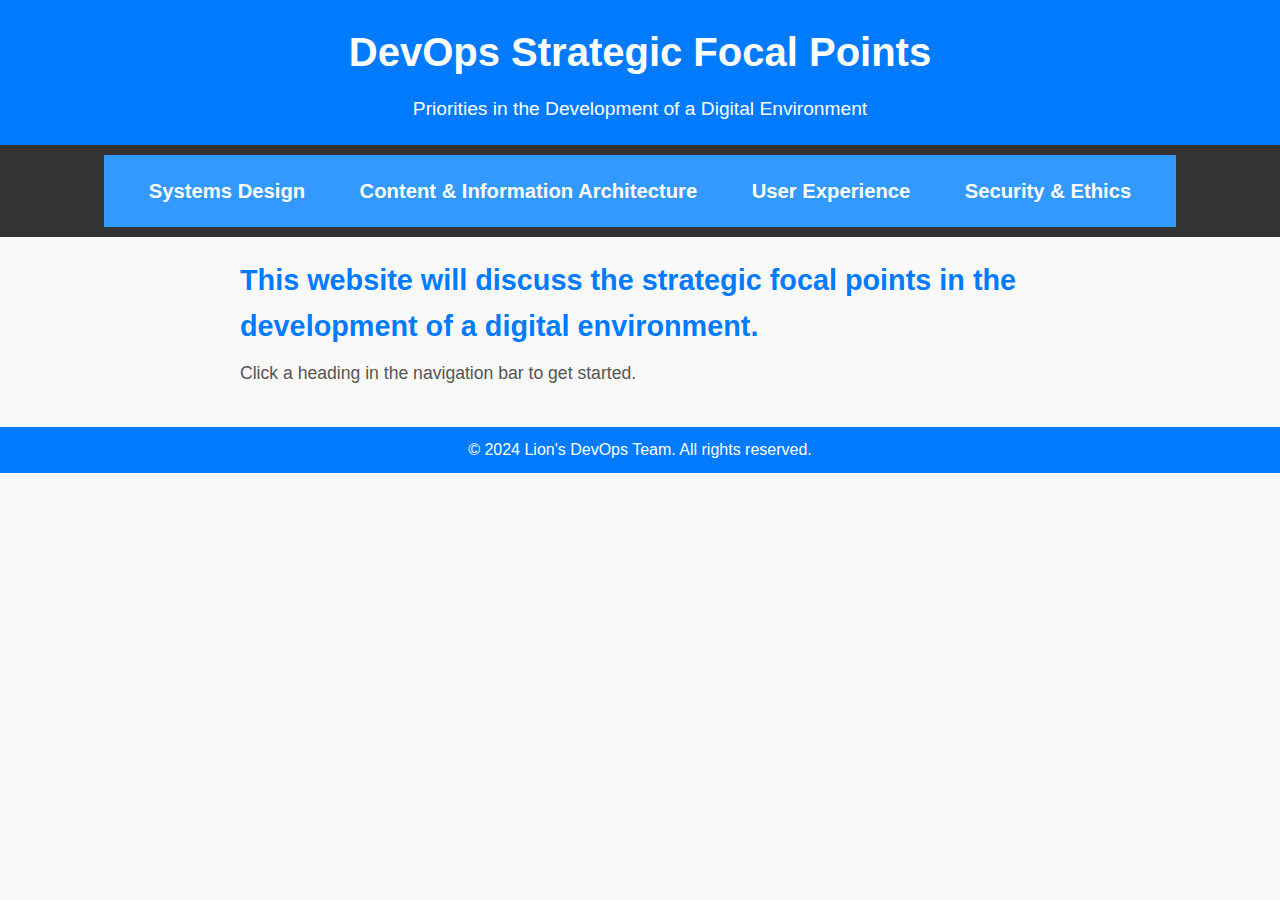
==== commit 98b054ca: "change from doc to website" ====
--- a/index.html
+++ b/index.html
@@ -21,7 +21,7 @@
     </nav>
     <main>
         <section id="systems-design">
-            <h2>This document will discuss the strategic focal points in the development of a digital environment.</h2>
+            <h2>This website will discuss the strategic focal points in the development of a digital environment.</h2>
             <p>Click a heading in the navigation bar to get started.</p>
         </section>
     </main>
--- a/styles.css
+++ b/styles.css
@@ -3,6 +3,10 @@
     margin: 0;
     padding: 0;
     font-family: Arial, sans-serif;
+}
+
+a {
+    color:white;
 }
 
 /* Body Styling */
@@ -94,3 +98,4 @@
     background: #007bff;
     color: #fff;
 }
+
